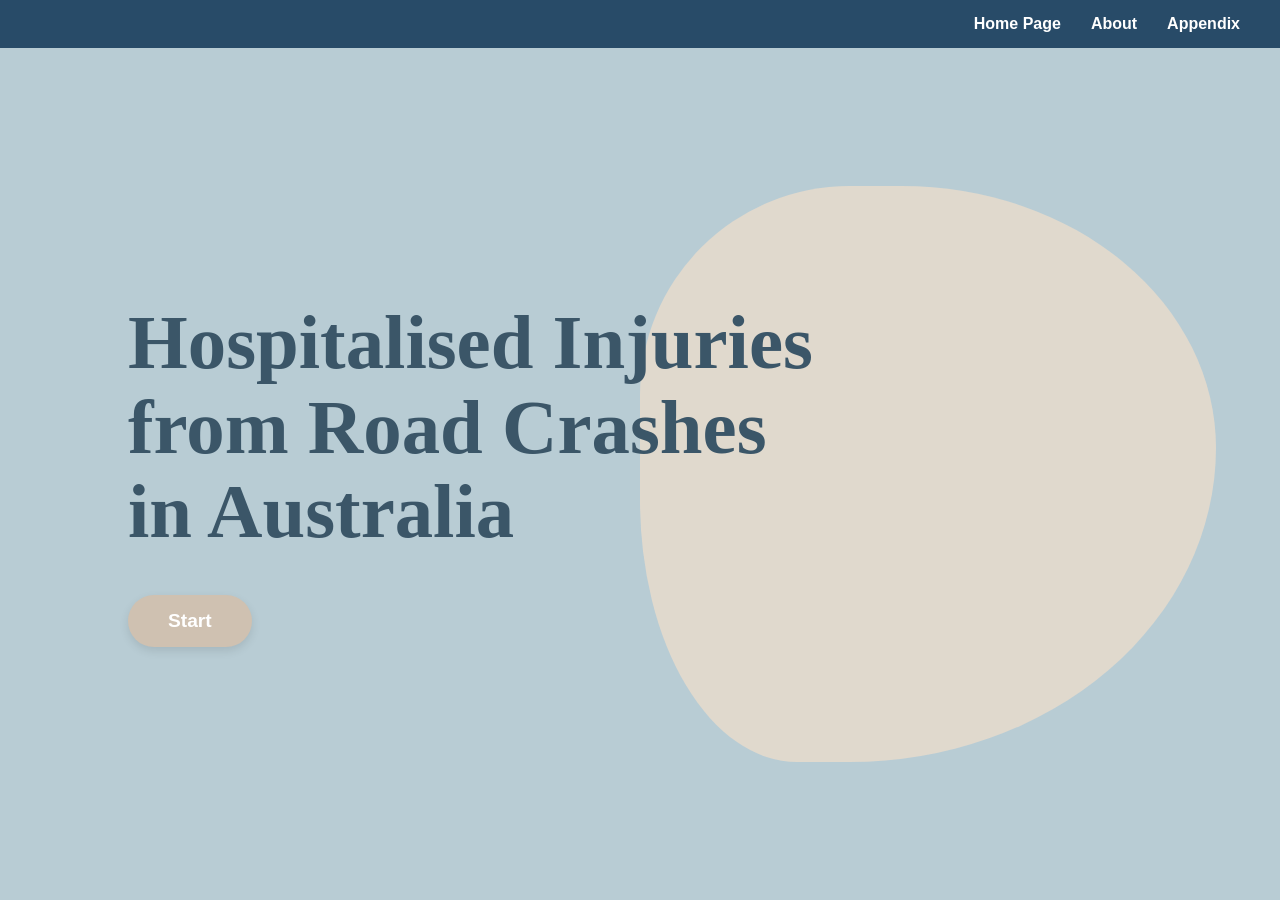
==== index.html @ ab0c419e "add the basic" ====
<!DOCTYPE html>
<html lang="en">

<head>
    <meta charset="UTF-8">
    <meta name="viewport" content="width=device-width, initial-scale=1.0">
    <title>Road Crashes Presentation</title>
    <!-- Link to CSS -->
    <link rel="stylesheet" href="css/styles.css">
    <script scr="js/script.js"></script>
</head>

<body>

    <div class="presentation-container">

        <!-- ================= SLIDE 1 ================= -->
        <div class="slide active">
            <div class="navbar">
                <a href="#">Home Page</a>
                <a href="#">About</a>
                <a href="#">Appendix</a>
            </div>
            <div class="title-content">
                <div class="map-shape"></div>
                <h1>Hospitalised Injuries<br>from Road Crashes<br>in Australia</h1>
                <button class="btn" id="btn-start">Start</button>
            </div>
        </div>

        <!-- ================= SLIDE 2 ================= -->
        <div class="slide">
            <div class="navbar">
                <a href="#">Home Page</a>
                <a href="#">About</a>
                <a href="#">Appendix</a>
            </div>
            <div class="split-content">
                <div class="image-side">
                    <img src="https://images.unsplash.com/photo-1584982751601-97dcc096659c?ixlib=rb-4.0.3&auto=format&fit=crop&w=800&q=80"
                        alt="Stethoscope on medical papers">
                </div>
                <div class="text-side">
                    <h2>Background</h2>
                    <p>We often count the number of crashes, but we don't analyse the human cost by looking at
                        fatalities. We see that vulnerable road users, pedestrians, cyclists and older people often
                        suffer much more severe traumas, requiring longer hospital stays despite having lower raw crash
                        numbers.</p>
                    <button class="btn" id="btn-explore">Start exploring</button>
                </div>
            </div>
        </div>

    </div>

    <!-- Link to JavaScript -->
    <script src="js/script.js"></script>
</body>

</html>
---- css/styles.css ----
/* --- GLOBAL STYLES & FULL SCREEN --- */
body {
    margin: 0;
    padding: 0;
    font-family: 'Segoe UI', Tahoma, Geneva, Verdana, sans-serif;
    background-color: #e2ebf0;
    /* This pattern is now the background for the whole screen */
    background-image: radial-gradient(#b0c4cd 1.5px, transparent 1.5px);
    background-size: 20px 20px;
    height: 100vh;
    width: 100vw;
    overflow: hidden;
    /* Prevents scrollbars */
}

/* Container takes up the whole screen */
.presentation-container {
    width: 100%;
    height: 100%;
    position: relative;
}

/* --- SLIDE LOGIC (Hiding/Showing) --- */
.slide {
    display: none;
    /* Hides all slides */
    width: 100%;
    height: 100%;
    box-sizing: border-box;
}

.slide.active {
    display: flex;
    /* Shows the active slide */
    flex-direction: column;
}

/* --- NAVIGATION BAR --- */
.navbar {
    background-color: #284b68;
    color: white;
    padding: 15px 40px;
    display: flex;
    justify-content: flex-end;
    gap: 30px;
    font-size: 16px;
    font-weight: 600;
}

.navbar a {
    color: white;
    text-decoration: none;
}

.navbar a:hover {
    text-decoration: underline;
}

/* --- SLIDE 1: TITLE PAGE --- */
#slide-1,
.slide:nth-child(1) {
    background-color: #b8ccd4;
}

.title-content {
    padding: 0 10vw;
    /* Uses viewport width so it scales on big screens */
    flex-grow: 1;
    display: flex;
    flex-direction: column;
    justify-content: center;
    position: relative;
    z-index: 2;
}

.title-content h1 {
    font-family: Georgia, 'Times New Roman', Times, serif;
    color: #3b5668;
    /* Font size scales with screen size */
    font-size: clamp(3rem, 6vw, 7rem);
    line-height: 1.1;
    margin: 0 0 40px 0;
    max-width: 70%;
}

/* The beige blob (Placeholder for map) */
.map-shape {
    position: absolute;
    right: 5vw;
    top: 50%;
    transform: translateY(-50%);
    /* Scales with screen */
    width: 45vw;
    height: 45vw;
    background-color: #eaddcc;
    border-radius: 40% 60% 70% 30% / 40% 50% 60% 50%;
    z-index: -1;
    opacity: 0.8;
}

/* --- SLIDE 2: BACKGROUND PAGE --- */
.slide:nth-child(2) {
    background-color: #a4b8c0;
}

.split-content {
    display: flex;
    padding: 5vw;
    gap: 5vw;
    flex-grow: 1;
    align-items: center;
    justify-content: center;
}

.image-side {
    flex: 1;
    max-width: 50%;
}

.image-side img {
    width: 100%;
    height: 60vh;
    object-fit: cover;
    /* Ensures image doesn't stretch weirdly on big screens */
    border-radius: 8px;
    box-shadow: 0 10px 20px rgba(0, 0, 0, 0.3);
    filter: grayscale(100%);
}

.text-side {
    flex: 1;
    display: flex;
    flex-direction: column;
    justify-content: center;
}

.text-side h2 {
    font-family: Georgia, 'Times New Roman', Times, serif;
    color: #3b5668;
    font-size: clamp(2rem, 4vw, 4rem);
    margin-top: 0;
    margin-bottom: 20px;
}

.text-side p {
    color: #3b5668;
    line-height: 1.6;
    font-size: clamp(1rem, 1.5vw, 1.5rem);
    margin-bottom: 40px;
}

/* --- BUTTONS --- */
.btn {
    background-color: #cfc1b1;
    color: white;
    border: none;
    padding: 15px 40px;
    font-size: 1.2rem;
    font-weight: bold;
    border-radius: 30px;
    cursor: pointer;
    width: fit-content;
    transition: background-color 0.2s, transform 0.1s;
    box-shadow: 0 4px 10px rgba(0, 0, 0, 0.1);
}

.btn:hover {
    background-color: #b5a796;
}

.btn:active {
    transform: scale(0.95);
}
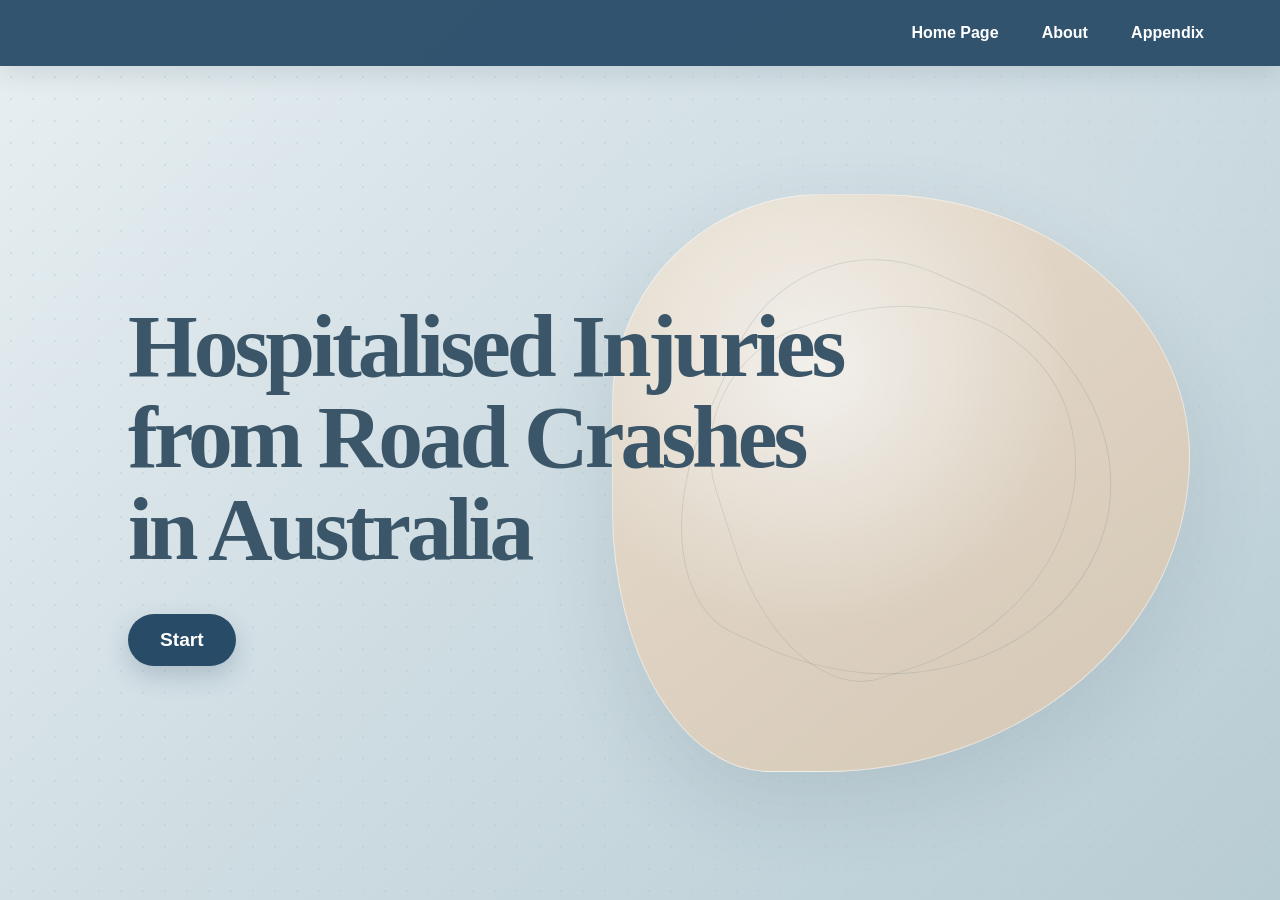
==== commit dde9073d: "update q5 and q4" ====
--- a/index.html
+++ b/index.html
@@ -5,35 +5,34 @@
     <meta charset="UTF-8">
     <meta name="viewport" content="width=device-width, initial-scale=1.0">
     <title>Road Crashes Presentation</title>
-    <!-- Link to CSS -->
     <link rel="stylesheet" href="css/styles.css">
-    <script scr="js/script.js"></script>
+    <script src="js/page-transition.js" defer></script>
 </head>
 
-<body>
+<body class="landing-page">
 
     <div class="presentation-container">
 
         <!-- ================= SLIDE 1 ================= -->
         <div class="slide active">
             <div class="navbar">
-                <a href="#">Home Page</a>
-                <a href="#">About</a>
-                <a href="#">Appendix</a>
+                <a href="index.html">Home Page</a>
+                <a href="about.html">About</a>
+                <a href="appendix.html">Appendix</a>
             </div>
             <div class="title-content">
                 <div class="map-shape"></div>
                 <h1>Hospitalised Injuries<br>from Road Crashes<br>in Australia</h1>
-                <button class="btn" id="btn-start">Start</button>
+                <button class="btn" id="btn-start" type="button">Start</button>
             </div>
         </div>
 
         <!-- ================= SLIDE 2 ================= -->
         <div class="slide">
             <div class="navbar">
-                <a href="#">Home Page</a>
-                <a href="#">About</a>
-                <a href="#">Appendix</a>
+                <a href="index.html">Home Page</a>
+                <a href="about.html">About</a>
+                <a href="appendix.html">Appendix</a>
             </div>
             <div class="split-content">
                 <div class="image-side">
@@ -46,7 +45,7 @@
                         fatalities. We see that vulnerable road users, pedestrians, cyclists and older people often
                         suffer much more severe traumas, requiring longer hospital stays despite having lower raw crash
                         numbers.</p>
-                    <button class="btn" id="btn-explore">Start exploring</button>
+                    <a href="Q1.html" class="btn" id="btn-explore">Start exploring</a>
                 </div>
             </div>
         </div>
--- a/css/styles.css
+++ b/css/styles.css
@@ -170,4 +170,1201 @@
 
 .btn:active {
     transform: scale(0.95);
+}
+#slide-chart {
+    background-color: #b8ccd4;
+}
+
+.chart-page-content {
+    flex-grow: 1;
+    display: flex;
+    flex-direction: column;
+    padding: 2.5vh 6vw 4vh 6vw;
+    box-sizing: border-box;
+    overflow: hidden;
+}
+
+.chart-header {
+    display: flex;
+    justify-content: space-between;
+    align-items: flex-end;
+    margin-bottom: 20px;
+    flex-wrap: wrap;
+    gap: 15px;
+}
+
+.chart-header h2 {
+    color: #3b5668;
+    font-size: clamp(1.8rem, 3vw, 2.8rem);
+    margin: 0 0 6px 0;
+}
+
+.chart-header .subtitle {
+    color: #3b5668;
+    margin: 0;
+    font-size: clamp(0.95rem, 1.2vw, 1.15rem);
+    opacity: 0.9;
+}
+
+.chart-insights {
+    display: grid;
+    grid-template-columns: repeat(3, minmax(0, 1fr));
+    gap: 12px;
+    margin: 0 0 14px;
+}
+
+.insight-card {
+    display: flex;
+    min-width: 0;
+    flex-direction: column;
+    gap: 3px;
+    padding: 11px 15px;
+    border-top: 3px solid #1689be;
+    border-radius: 9px;
+    background: rgba(255, 255, 255, 0.84);
+    box-shadow: 0 4px 12px rgba(40, 75, 104, 0.1);
+}
+
+.insight-card:nth-child(2) {
+    border-top-color: #b39b81;
+}
+
+.insight-card:nth-child(3) {
+    border-top-color: #0b3b8b;
+}
+
+.insight-label,
+.insight-note {
+    color: #526a78;
+    font-size: 0.78rem;
+}
+
+.insight-label {
+    font-weight: 600;
+    text-transform: uppercase;
+    letter-spacing: 0.04em;
+}
+
+.insight-card strong {
+    overflow: hidden;
+    color: #284b68;
+    font-size: clamp(1.05rem, 1.8vw, 1.45rem);
+    line-height: 1.2;
+    text-overflow: ellipsis;
+    white-space: nowrap;
+}
+
+.metric-controls {
+    display: flex;
+    gap: 10px;
+}
+
+.metric-btn {
+    padding: 10px 20px;
+    font-size: 0.95rem;
+    background-color: #cfc1b1;
+    color: #3b5668;
+    border: none;
+    border-radius: 30px;
+    cursor: pointer;
+    font-weight: bold;
+    transition: background-color 0.2s;
+}
+
+.metric-btn:hover {
+    background-color: #b5a796;
+}
+
+.metric-btn.active {
+    background-color: #284b68;
+    color: #ffffff;
+}
+
+.clear-selection-btn {
+    background-color: #eaddcc;
+}
+
+.selection-status {
+    min-height: 1.2em;
+    margin: 0 0 10px;
+    color: #526a78;
+    font-size: 0.82rem;
+}
+
+.chart-card {
+    flex-grow: 1;
+    width: 100%;
+    background-color: rgba(255, 255, 255, 0.88);
+    border-radius: 12px;
+    box-shadow: 0 10px 25px rgba(40, 75, 104, 0.15);
+    padding: 20px;
+    box-sizing: border-box;
+    position: relative;
+}
+
+.axis text {
+    fill: #3b5668;
+    font-size: 13px;
+}
+
+.axis path,
+.axis line {
+    stroke: #8fa6b3;
+}
+
+.grid line {
+    stroke: #dce5ea;
+    stroke-dasharray: 3, 3;
+}
+
+.grid path {
+    stroke-width: 0;
+}
+
+.tooltip {
+    position: absolute;
+    pointer-events: none;
+    background-color: #284b68;
+    color: #ffffff;
+    padding: 10px 14px;
+    border-radius: 8px;
+    font-size: 13px;
+    line-height: 1.5;
+    box-shadow: 0 6px 15px #00000000;
+    opacity: 0;
+    transition: opacity 0.15s ease;
+    z-index: 100;
+}
+
+.line-path {
+    fill: none;
+    stroke: #0b3b8b;
+    stroke-width: 3;
+    stroke-linecap: round;
+    stroke-linejoin: round;
+}
+
+.line-point {
+    fill: #0b3b8b;
+    stroke: #ffffff;
+    stroke-width: 2;
+    cursor: help;
+    transition: r 140ms ease, fill 140ms ease;
+}
+
+.line-point.is-active,
+.line-point:focus-visible {
+    fill: #1689be;
+    stroke: #ffffff;
+    stroke-width: 3;
+}
+
+.line-point.is-peak:not(.is-active) {
+    fill: #b39b81;
+}
+
+.chart-focus-line {
+    stroke: #789db0;
+    stroke-dasharray: 4 5;
+    stroke-width: 1.5;
+    pointer-events: none;
+    transition: opacity 120ms ease;
+}
+
+.pie-slice {
+    cursor: pointer;
+    transition: opacity 160ms ease;
+}
+
+.pie-slice:focus-visible {
+    stroke: #e29a50;
+    stroke-width: 4;
+}
+
+.legend-item {
+    cursor: pointer;
+    transition: opacity 160ms ease;
+}
+
+.legend-item:focus-visible .legend-label {
+    text-decoration: underline;
+}
+
+.legend-item.is-muted {
+    opacity: 0.45;
+}
+
+.legend-item.is-active .legend-label {
+    font-weight: 700;
+}
+
+.average-line {
+    stroke: #b39b81;
+    stroke-dasharray: 6 5;
+    stroke-width: 1.5;
+}
+
+.average-label {
+    fill: #806d59;
+    font-size: 11px;
+    font-weight: 600;
+}
+
+.donut-center {
+    pointer-events: none;
+    text-anchor: middle;
+}
+
+.donut-title {
+    fill: #526a78;
+    font-size: 12px;
+    font-weight: 600;
+}
+
+.donut-value {
+    fill: #284b68;
+    font-size: 18px;
+    font-weight: 700;
+}
+
+.donut-caption {
+    fill: #526a78;
+    font-size: 10px;
+}
+
+.q5-chart-page {
+    overflow: visible;
+}
+
+.q5-chart-page .chart-header {
+    align-items: center;
+}
+
+.q5-chart-page .chart-controls {
+    display: flex;
+    align-items: flex-end;
+    justify-content: flex-end;
+    flex-wrap: wrap;
+    gap: 18px;
+}
+
+.q5-chart-page .year-control {
+    display: flex;
+    flex-direction: column;
+    gap: 4px;
+    color: #3b5668;
+    font-size: 0.9rem;
+    font-weight: 600;
+    width: clamp(310px, 36vw, 430px);
+}
+
+.q5-chart-page .year-control-heading {
+    display: flex;
+    align-items: baseline;
+    justify-content: space-between;
+    gap: 12px;
+}
+
+.q5-chart-page .year-control-heading output {
+    color: #284b68;
+    font-size: 0.95rem;
+    font-weight: 700;
+    font-variant-numeric: tabular-nums;
+}
+
+.q5-chart-page .year-slider-wrap {
+    position: relative;
+    height: 54px;
+}
+
+.q5-chart-page #year-slider {
+    position: relative;
+    z-index: 2;
+    width: calc(100% - 18px);
+    height: 28px;
+    margin: 0 9px;
+    -webkit-appearance: none;
+    appearance: none;
+    background: transparent;
+    cursor: pointer;
+}
+
+.q5-chart-page #year-slider::-webkit-slider-runnable-track {
+    height: 4px;
+    border-radius: 4px;
+    background: #a9bac2;
+}
+
+.q5-chart-page #year-slider::-moz-range-track {
+    height: 4px;
+    border-radius: 4px;
+    background: #a9bac2;
+}
+
+.q5-chart-page #year-slider::-webkit-slider-thumb {
+    -webkit-appearance: none;
+    width: 17px;
+    height: 17px;
+    margin-top: -6.5px;
+    border: 3px solid #ffffff;
+    border-radius: 50%;
+    background: #284b68;
+    box-shadow: 0 2px 6px rgba(40, 75, 104, 0.32);
+}
+
+.q5-chart-page #year-slider::-moz-range-thumb {
+    width: 11px;
+    height: 11px;
+    border: 3px solid #ffffff;
+    border-radius: 50%;
+    background: #284b68;
+    box-shadow: 0 2px 6px rgba(40, 75, 104, 0.32);
+}
+
+.q5-chart-page #year-slider:focus-visible {
+    outline: none;
+}
+
+.q5-chart-page #year-slider:focus-visible::-webkit-slider-thumb {
+    outline: 3px solid #1689be;
+    outline-offset: 3px;
+}
+
+.q5-chart-page #year-slider:focus-visible::-moz-range-thumb {
+    outline: 3px solid #1689be;
+    outline-offset: 3px;
+}
+
+.q5-chart-page .year-slider-stops {
+    position: absolute;
+    z-index: 3;
+    top: 10px;
+    right: 18px;
+    left: 18px;
+    display: flex;
+    justify-content: space-between;
+    pointer-events: none;
+}
+
+.q5-chart-page .year-slider-stop {
+    position: relative;
+    display: flex;
+    width: 0;
+    justify-content: center;
+}
+
+.q5-chart-page .year-slider-dot {
+    width: 7px;
+    height: 7px;
+    border: 1px solid #718a97;
+    border-radius: 50%;
+    background: #ffffff;
+    box-sizing: border-box;
+}
+
+.q5-chart-page .year-slider-stop.all-stop .year-slider-dot {
+    width: 15px;
+    height: 15px;
+    margin-top: -4px;
+    border: 2px solid #ffffff;
+    background: #284b68;
+    box-shadow: 0 1px 5px rgba(40, 75, 104, 0.3);
+}
+
+.q5-chart-page .year-slider-stop.is-selected:not(.all-stop) .year-slider-dot {
+    width: 12px;
+    height: 12px;
+    margin-top: -2px;
+    border: 2px solid #ffffff;
+    background: #1689be;
+    box-shadow: 0 1px 5px rgba(40, 75, 104, 0.3);
+}
+
+.q5-chart-page .year-slider-label {
+    position: absolute;
+    top: 14px;
+    left: 50%;
+    color: #526a78;
+    font-size: 0.62rem;
+    font-weight: 600;
+    transform: translateX(-50%);
+    white-space: nowrap;
+}
+
+.q5-chart-page .year-slider-stop.is-selected .year-slider-label {
+    color: #284b68;
+    font-weight: 700;
+}
+
+.q5-chart-page .metric-controls {
+    flex-wrap: wrap;
+}
+
+.q5-chart-page .metric-btn[aria-pressed="true"] {
+    background-color: #284b68;
+    color: #ffffff;
+    box-shadow: inset 0 0 0 2px rgba(255, 255, 255, 0.45);
+}
+
+.q5-chart-page .metric-btn:focus-visible {
+    outline: 3px solid #284b68;
+    outline-offset: 3px;
+}
+
+#butterfly-chart-container {
+    height: min(590px, 68vh);
+    min-height: 390px;
+    padding: 16px;
+    display: flex;
+    align-items: center;
+    justify-content: center;
+}
+
+#butterfly-chart-container svg {
+    width: 100%;
+    height: 100%;
+    overflow: visible;
+}
+
+.butterfly-axis text {
+    fill: #3b5668;
+    font-size: 12px;
+}
+
+.butterfly-axis path {
+    stroke: #8fa6b3;
+}
+
+.butterfly-axis .tick line {
+    stroke: #dce5ea;
+    stroke-dasharray: 3, 3;
+}
+
+.butterfly-y-axis .tick line {
+    display: none;
+}
+
+.butterfly-zero-line {
+    stroke: #284b68;
+    stroke-width: 2;
+}
+
+.butterfly-axis-label {
+    fill: #3b5668;
+    font-size: 13px;
+    font-weight: 600;
+}
+
+.butterfly-legend {
+    display: flex;
+    justify-content: center;
+    gap: 28px;
+    margin: 0 auto 12px;
+    color: #3b5668;
+    font-size: 0.95rem;
+    font-weight: 600;
+}
+
+.legend-item {
+    display: inline-flex;
+    align-items: center;
+    gap: 8px;
+}
+
+.legend-swatch {
+    width: 14px;
+    height: 14px;
+    border-radius: 3px;
+}
+
+.legend-male {
+    background: #3977a8;
+}
+
+.legend-female {
+    background: #d65b78;
+}
+
+.chart-error {
+    color: #9b263c;
+    font-weight: 600;
+}
+
+@media (max-width: 700px) {
+    .chart-insights {
+        gap: 7px;
+    }
+
+    .insight-card {
+        padding: 9px;
+    }
+
+    .insight-label,
+    .insight-note {
+        font-size: 0.68rem;
+    }
+
+    .chart-header {
+        margin-bottom: 12px;
+    }
+
+    .chart-header .metric-controls {
+        flex-wrap: wrap;
+    }
+
+    .q5-chart-page .chart-header {
+        align-items: flex-start;
+    }
+
+    .q5-chart-page .chart-controls {
+        justify-content: flex-start;
+    }
+
+    .q5-chart-page .year-control {
+        width: min(100%, 430px);
+    }
+
+    #butterfly-chart-container {
+        height: 470px;
+        min-height: 360px;
+        padding: 8px;
+    }
+
+    .butterfly-axis text {
+        font-size: 10px;
+    }
+}
+
+body:has(#slide-chart) {
+    height: auto;
+    min-height: 100vh;
+    overflow-y: auto;
+    overflow-x: hidden;
+}
+
+body:has(#slide-chart) .presentation-container,
+body:has(#slide-chart) .slide {
+    height: auto;
+    min-height: 100vh;
+}
+
+#bar-chart-container {
+    height: 460px;
+    flex-grow: 0;
+}
+
+.table-card {
+    margin-top: 24px;
+    overflow-x: auto;
+    flex-grow: 0;
+}
+
+.table-title {
+    color: #3b5668;
+    font-size: 1.3rem;
+    margin: 0 0 15px 0;
+}
+
+.data-table {
+    width: 100%;
+    border-collapse: collapse;
+    font-size: 14px;
+    color: #3b5668;
+    text-align: left;
+}
+
+.data-table th {
+    background-color: #284b68;
+    color: #ffffff;
+    padding: 12px 16px;
+    font-weight: 600;
+}
+
+.data-table th:first-child {
+    border-top-left-radius: 6px;
+}
+
+.data-table th:last-child {
+    border-top-right-radius: 6px;
+}
+
+.data-table td {
+    padding: 11px 16px;
+    border-bottom: 1px solid #dce5ea;
+}
+
+.data-table tbody tr:nth-child(even) {
+    background-color: rgba(184, 204, 212, 0.25);
+}
+
+.data-table tbody tr:hover {
+    background-color: #C0CBCD;
+}
+
+.data-table th.num,
+.data-table td.num {
+    text-align: right;
+    font-variant-numeric: tabular-nums;
+}
+
+.data-table td.active-col {
+    font-weight: bold;
+    color: #284b68;
+}
+
+#heatmap-container {
+    height: 540px;
+    flex-grow: 0;
+    display: flex;
+    align-items: center;
+    justify-content: center;
+}
+
+#heatmap-container svg {
+    width: 100%;
+    height: 100%;
+}
+
+.heatmap-title {
+    fill: #3b5668;
+    font-size: 18px;
+    font-weight: 700;
+}
+
+.q4-chart-page {
+    overflow: visible;
+}
+
+.q4-page-navigation {
+    display: flex;
+    justify-content: space-between;
+    padding: 0 6vw 130px;
+}
+
+.heatmap-insights {
+    display: grid;
+    grid-template-columns: repeat(2, minmax(0, 1fr));
+    gap: 16px;
+    margin-top: 20px;
+}
+
+.heatmap-insight-card {
+    min-width: 0;
+    padding: 20px 24px;
+    border-top: 4px solid #1689be;
+    border-radius: 12px;
+    background: rgba(255, 255, 255, 0.88);
+    box-shadow: 0 6px 18px rgba(40, 75, 104, 0.12);
+    color: #3b5668;
+    line-height: 1.6;
+}
+
+.heatmap-insight-card:nth-child(2) {
+    border-top-color: #b39b81;
+}
+
+.heatmap-insight-card h3 {
+    margin: 0 0 10px;
+    color: #284b68;
+    font-size: 1.25rem;
+}
+
+.heatmap-insight-card p,
+.heatmap-insight-card ul {
+    margin: 0;
+}
+
+.heatmap-insight-card ul {
+    padding-left: 20px;
+}
+
+.heatmap-insight-card li + li {
+    margin-top: 10px;
+}
+
+#heatmap-container rect {
+    stroke: #ffffff;
+    stroke-width: 1;
+    transition: opacity 0.15s ease;
+}
+
+#heatmap-container rect:hover {
+    opacity: 0.75;
+}
+
+.axis-label {
+    fill: #3b5668;
+    font-size: 13px;
+    font-weight: 600;
+}
+
+.floating-next-btn {
+    position: fixed;
+    right: 35px;
+    bottom: 30px;
+    z-index: 999;
+    text-decoration: none;
+    display: inline-flex;
+    align-items: center;
+    gap: 8px;
+    background-color: #b5a796; 
+    color: #ffffff;
+    box-shadow: 0 6px 18px #00000000;
+    transition: transform 0.2s ease, background-color 0.2s ease;
+}
+
+.floating-next-btn.previous {
+    right: auto;
+    left: 35px;
+}
+
+.floating-next-btn:hover {
+    background-color: #a99580;
+    transform: translateY(-2px);
+
+}
+
+@media (max-width: 700px) {
+    .heatmap-insights {
+        grid-template-columns: minmax(0, 1fr);
+        gap: 12px;
+    }
+
+    .heatmap-insight-card {
+        padding: 16px;
+    }
+
+    .floating-next-btn {
+        padding: 10px 18px;
+        font-size: 0.95rem;
+    }
+
+    .floating-next-btn.previous {
+        left: 12px;
+    }
+
+    .floating-next-btn:not(.previous) {
+        right: 12px;
+    }
+}
+
+.about-section {
+    padding: 30px 40px;
+    background-color: #c2ccd0;
+    min-height: 80vh;
+}
+
+.about-header {
+    display: flex;
+    justify-content: space-between;
+    align-items: center;
+    margin-bottom: 25px;
+    padding-bottom: 15px;
+}
+
+.about-header h1 {
+    margin: 0;
+    font-size: 2rem;
+    color: #1d2f43;
+}
+
+.about-header .subtitle {
+    margin: 5px 0 0;
+    color: #3b4d5e;
+    font-size: 0.95rem;
+}
+
+.group-badge {
+    background-color: #1d2f43;
+    color: #ffffff;
+    padding: 6px 16px;
+    border-radius: 4px;
+    font-weight: 600;
+    font-size: 0.95rem;
+}
+
+.team-grid {
+    display: flex;
+    flex-direction: column;
+    gap: 20px;
+    max-width: 900px;
+    margin: 0 auto;
+}
+
+.member-card {
+    background-color: #ffffff;
+    border-radius: 4px; 
+    border: 2px solid #1d2f43; 
+    padding: 20px 25px;
+    box-shadow: 0 4px 12px rgba(29, 47, 67, 0.08);
+    display: flex;
+    align-items: center;
+    gap: 25px;
+    transition: transform 0.2s ease;
+}
+
+.member-card:hover {
+    transform: translateY(-2px);
+}
+
+.member-avatar {
+    width: 100px;
+    height: 100px;
+    border-radius: 4px;
+    object-fit: cover;
+    border: 2px solid #1d2f43;
+    flex-shrink: 0;
+    background-color: #e2ebf0;
+}
+
+.member-info {
+    flex-grow: 1;
+}
+
+.member-name {
+    margin: 0 0 4px;
+    font-size: 1.25rem;
+    color: #1d2f43;
+}
+
+.member-id {
+    margin: 0 0 12px;
+    font-size: 0.9rem;
+    color: #5c7080;
+    font-weight: 500;
+}
+
+.member-links {
+    display: flex;
+    gap: 12px;
+    flex-wrap: wrap;
+}
+
+.contact-pill {
+    padding: 6px 12px;
+    border-radius: 3px;
+    text-decoration: none;
+    font-size: 0.85rem;
+    font-weight: 500;
+    transition: background-color 0.2s ease;
+}
+
+.contact-pill.github {
+    background-color: #1d2f43;
+    color: #ffffff;
+}
+
+.contact-pill.github:hover {
+    background-color: #2f4b6a;
+}
+
+.contact-pill.email {
+    background-color: #eef3f6;
+    color: #1d2f43;
+    border: 1px solid #d0dce3;
+}
+
+.contact-pill.email:hover {
+    background-color: #dce6ec;
+}
+
+body.landing-page {
+    width: 100%;
+    height: 100vh;
+    overflow: hidden;
+    background:
+        radial-gradient(circle at 82% 30%, rgba(255, 255, 255, 0.45), transparent 28rem),
+        radial-gradient(#a5bbc4 1px, transparent 1px),
+        linear-gradient(135deg, #e8eff2 0%, #cbdbe1 55%, #b8ccd4 100%);
+    background-size: auto, 22px 22px, auto;
+}
+
+.landing-page .presentation-container {
+    overflow: hidden;
+    isolation: isolate;
+}
+
+.landing-page .slide {
+    position: absolute;
+    inset: 0;
+    overflow: auto;
+}
+
+.landing-page .slide.active {
+    display: flex;
+}
+
+.landing-page .slide:nth-child(1) {
+    background: linear-gradient(135deg, rgba(232, 239, 242, 0.7), rgba(184, 204, 212, 0.82));
+}
+
+.landing-page .slide:nth-child(2) {
+    background: linear-gradient(135deg, #dce7eb, #b8ccd4);
+}
+
+.landing-page .navbar {
+    position: relative;
+    z-index: 4;
+    gap: clamp(8px, 1.5vw, 24px);
+    padding: 16px clamp(20px, 5vw, 72px);
+    background: rgba(40, 75, 104, 0.94);
+    box-shadow: 0 8px 24px rgba(32, 58, 76, 0.12);
+}
+
+.landing-page .navbar a {
+    padding: 8px 12px;
+    border-radius: 999px;
+    transition: background-color 180ms ease, color 180ms ease;
+}
+
+.landing-page .navbar a:hover {
+    background: rgba(255, 255, 255, 0.14);
+    text-decoration: none;
+}
+
+.landing-page .title-content {
+    padding: 0 clamp(32px, 10vw, 160px);
+}
+
+.landing-page .title-content h1 {
+    max-width: 72%;
+    font-size: clamp(3.2rem, 7vw, 7rem);
+    line-height: 1.02;
+    letter-spacing: -0.045em;
+    text-wrap: balance;
+}
+
+.landing-page .map-shape {
+    right: 7vw;
+    width: min(45vw, 680px);
+    height: min(45vw, 680px);
+    background:
+        radial-gradient(circle at 35% 30%, rgba(255, 255, 255, 0.72), transparent 48%),
+        linear-gradient(145deg, #eaddcc, #d8c6b0);
+    border: 1px solid rgba(255, 255, 255, 0.55);
+    box-shadow: 0 30px 80px rgba(54, 76, 91, 0.14);
+    opacity: 0.88;
+}
+
+.landing-page .map-shape::before,
+.landing-page .map-shape::after {
+    position: absolute;
+    inset: 12%;
+    border: 1px solid rgba(92, 113, 123, 0.2);
+    border-radius: inherit;
+    content: "";
+}
+
+.landing-page .map-shape::before {
+    transform: rotate(24deg) scale(0.94);
+}
+
+.landing-page .map-shape::after {
+    transform: rotate(-18deg) scale(0.82);
+}
+
+.landing-page .btn {
+    padding: 15px 32px;
+    background: #284b68;
+    color: #ffffff;
+    box-shadow: 0 10px 24px rgba(40, 75, 104, 0.22);
+    transition: background-color 180ms ease, box-shadow 180ms ease, transform 180ms ease;
+}
+
+.landing-page .btn:hover {
+    background: #1d3d58;
+    box-shadow: 0 14px 28px rgba(40, 75, 104, 0.28);
+    transform: translateY(-2px);
+}
+
+.landing-page .split-content {
+    width: min(1440px, 100%);
+    margin: 0 auto;
+    padding: clamp(28px, 5vw, 72px);
+    gap: clamp(28px, 5vw, 72px);
+}
+
+.landing-page .image-side {
+    max-width: 48%;
+}
+
+.landing-page .image-side img {
+    height: min(64vh, 680px);
+    min-height: 360px;
+    border: 8px solid rgba(255, 255, 255, 0.56);
+    border-radius: 22px;
+    box-shadow: 0 24px 60px rgba(40, 75, 104, 0.2);
+    filter: saturate(0.82);
+}
+
+.landing-page .text-side {
+    max-width: 600px;
+    padding: clamp(28px, 4vw, 56px);
+    border: 1px solid rgba(255, 255, 255, 0.72);
+    border-radius: 22px;
+    background: rgba(255, 255, 255, 0.72);
+    box-shadow: 0 24px 60px rgba(40, 75, 104, 0.12);
+    backdrop-filter: blur(12px);
+}
+
+.landing-page .text-side h2 {
+    font-size: clamp(2.2rem, 4vw, 3.8rem);
+    letter-spacing: -0.035em;
+}
+
+.landing-page .text-side p {
+    margin-bottom: 28px;
+    line-height: 1.75;
+}
+
+.landing-page .slide-enter-from-right {
+    animation: landing-enter-from-right 500ms cubic-bezier(0.22, 1, 0.36, 1) both;
+}
+
+.landing-page .slide-exit-to-left {
+    animation: landing-exit-to-left 500ms cubic-bezier(0.55, 0, 0.8, 0.45) both;
+}
+
+@keyframes landing-enter-from-right {
+    from {
+        opacity: 0.65;
+        transform: translateX(100%);
+    }
+
+    to {
+        opacity: 1;
+        transform: translateX(0);
+    }
+}
+
+@keyframes landing-exit-to-left {
+    to {
+        opacity: 0.65;
+        transform: translateX(-100%);
+    }
+}
+
+@keyframes page-enter-from-right {
+    from {
+        opacity: 0.72;
+        transform: translateX(6vw);
+    }
+
+    to {
+        opacity: 1;
+        transform: translateX(0);
+    }
+}
+
+@keyframes page-enter-from-left {
+    from {
+        opacity: 0.72;
+        transform: translateX(-6vw);
+    }
+
+    to {
+        opacity: 1;
+        transform: translateX(0);
+    }
+}
+
+@keyframes page-exit-to-left {
+    to {
+        opacity: 0.72;
+        transform: translateX(-6vw);
+    }
+}
+
+@keyframes page-exit-to-right {
+    to {
+        opacity: 0.72;
+        transform: translateX(6vw);
+    }
+}
+
+html.page-enter-from-right body {
+    animation: page-enter-from-right 420ms cubic-bezier(0.22, 1, 0.36, 1) both;
+}
+
+html.page-enter-from-left body {
+    animation: page-enter-from-left 420ms cubic-bezier(0.22, 1, 0.36, 1) both;
+}
+
+html.page-exit-to-left body {
+    animation: page-exit-to-left 360ms cubic-bezier(0.55, 0, 0.8, 0.45) both;
+}
+
+html.page-exit-to-right body {
+    animation: page-exit-to-right 360ms cubic-bezier(0.55, 0, 0.8, 0.45) both;
+}
+
+@media (max-width: 760px) {
+    body.landing-page {
+        height: 100dvh;
+    }
+
+    .landing-page .navbar {
+        justify-content: center;
+        gap: 4px;
+        padding: 12px 10px;
+        font-size: 0.88rem;
+    }
+
+    .landing-page .navbar a {
+        padding: 8px;
+    }
+
+    .landing-page .title-content {
+        padding: 0 8vw;
+    }
+
+    .landing-page .title-content h1 {
+        max-width: 100%;
+        font-size: clamp(3rem, 12vw, 5.4rem);
+    }
+
+    .landing-page .map-shape {
+        top: 68%;
+        right: -12vw;
+        width: min(82vw, 440px);
+        height: min(82vw, 440px);
+        opacity: 0.55;
+    }
+
+    .landing-page .split-content {
+        flex-direction: column;
+        align-items: stretch;
+        justify-content: flex-start;
+        gap: 20px;
+        padding: 24px 7vw 40px;
+    }
+
+    .landing-page .image-side {
+        max-width: 100%;
+    }
+
+    .landing-page .image-side img {
+        height: 30vh;
+        min-height: 220px;
+        border-width: 5px;
+        border-radius: 16px;
+    }
+
+    .landing-page .text-side {
+        max-width: none;
+        padding: 24px;
+        border-radius: 16px;
+    }
+}
+
+@media (prefers-reduced-motion: reduce) {
+    .landing-page .slide-enter-from-right,
+    .landing-page .slide-exit-to-left {
+        animation-duration: 1ms;
+    }
+
+    .landing-page .btn,
+    .landing-page .navbar a {
+        transition-duration: 1ms;
+    }
 }
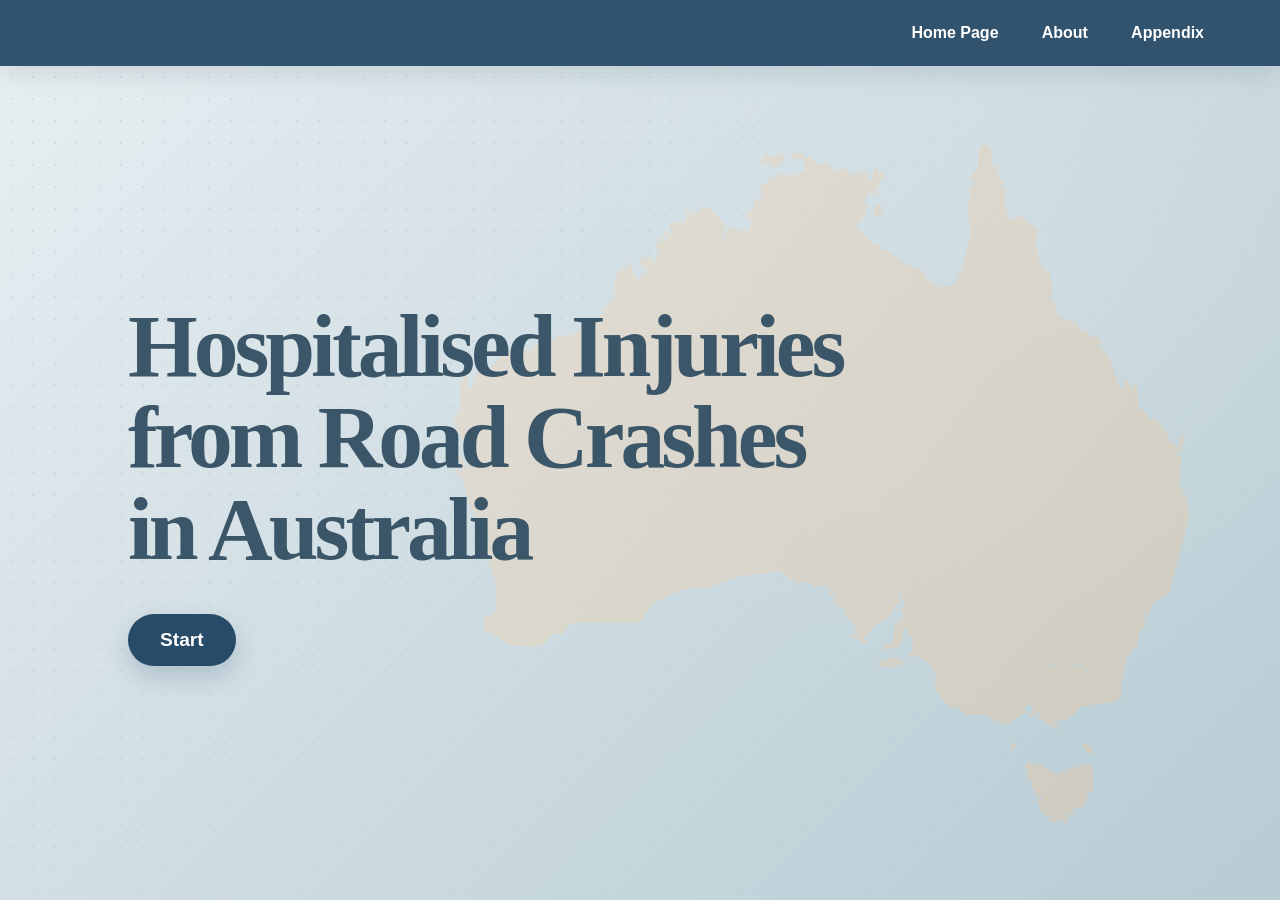
==== commit 603beed3: "landing page has now the australia background" ====
--- a/index.html
+++ b/index.html
@@ -20,11 +20,11 @@
                 <a href="about.html">About</a>
                 <a href="appendix.html">Appendix</a>
             </div>
-            <div class="title-content">
-                <div class="map-shape"></div>
-                <h1>Hospitalised Injuries<br>from Road Crashes<br>in Australia</h1>
+            <main class="title-content" aria-labelledby="landing-title">
+                <img class="map-shape" src="assets/australia-map.svg" alt="" aria-hidden="true">
+                <h1 id="landing-title">Hospitalised Injuries<br>from Road Crashes<br>in Australia</h1>
                 <button class="btn" id="btn-start" type="button">Start</button>
-            </div>
+            </main>
         </div>
 
         <!-- ================= SLIDE 2 ================= -->
@@ -34,20 +34,20 @@
                 <a href="about.html">About</a>
                 <a href="appendix.html">Appendix</a>
             </div>
-            <div class="split-content">
+            <main class="split-content" aria-labelledby="background-title">
                 <div class="image-side">
                     <img src="https://images.unsplash.com/photo-1584982751601-97dcc096659c?ixlib=rb-4.0.3&auto=format&fit=crop&w=800&q=80"
                         alt="Stethoscope on medical papers">
                 </div>
                 <div class="text-side">
-                    <h2>Background</h2>
+                    <h2 id="background-title">Background</h2>
                     <p>We often count the number of crashes, but we don't analyse the human cost by looking at
                         fatalities. We see that vulnerable road users, pedestrians, cyclists and older people often
                         suffer much more severe traumas, requiring longer hospital stays despite having lower raw crash
                         numbers.</p>
                     <a href="Q1.html" class="btn" id="btn-explore">Start exploring</a>
                 </div>
-            </div>
+            </main>
         </div>
 
     </div>
--- a/css/styles.css
+++ b/css/styles.css
@@ -57,7 +57,6 @@
 }
 
 /* --- SLIDE 1: TITLE PAGE --- */
-#slide-1,
 .slide:nth-child(1) {
     background-color: #b8ccd4;
 }
@@ -83,17 +82,14 @@
     max-width: 70%;
 }
 
-/* The beige blob (Placeholder for map) */
+/* Decorative Australia map on the landing page */
 .map-shape {
     position: absolute;
     right: 5vw;
     top: 50%;
     transform: translateY(-50%);
-    /* Scales with screen */
     width: 45vw;
-    height: 45vw;
-    background-color: #eaddcc;
-    border-radius: 40% 60% 70% 30% / 40% 50% 60% 50%;
+    height: auto;
     z-index: -1;
     opacity: 0.8;
 }
@@ -171,6 +167,7 @@
 .btn:active {
     transform: scale(0.95);
 }
+
 #slide-chart {
     background-color: #b8ccd4;
 }
@@ -181,7 +178,7 @@
     flex-direction: column;
     padding: 2.5vh 6vw 4vh 6vw;
     box-sizing: border-box;
-    overflow: hidden;
+    overflow: visible;
 }
 
 .chart-header {
@@ -330,18 +327,25 @@
     border-radius: 8px;
     font-size: 13px;
     line-height: 1.5;
-    box-shadow: 0 6px 15px #00000000;
+    box-shadow: 0 6px 15px rgba(0, 0, 0, 0.18);
     opacity: 0;
     transition: opacity 0.15s ease;
     z-index: 100;
 }
 
-.line-path {
-    fill: none;
+.lollipop-stem {
     stroke: #0b3b8b;
-    stroke-width: 3;
+    stroke-width: 4;
     stroke-linecap: round;
-    stroke-linejoin: round;
+    transition: stroke 140ms ease;
+}
+
+.lollipop-stem.is-below-average {
+    stroke: #b39b81;
+}
+
+.lollipop-stem.is-active {
+    stroke: #1689be;
 }
 
 .line-point {
@@ -363,6 +367,10 @@
     fill: #b39b81;
 }
 
+.line-point.is-below-average:not(.is-active):not(.is-peak) {
+    fill: #b39b81;
+}
+
 .chart-focus-line {
     stroke: #789db0;
     stroke-dasharray: 4 5;
@@ -382,8 +390,11 @@
 }
 
 .legend-item {
+    display: inline-flex;
+    align-items: center;
     cursor: pointer;
     transition: opacity 160ms ease;
+    gap: 8px;
 }
 
 .legend-item:focus-visible .legend-label {
@@ -665,12 +676,6 @@
     font-weight: 600;
 }
 
-.legend-item {
-    display: inline-flex;
-    align-items: center;
-    gap: 8px;
-}
-
 .legend-swatch {
     width: 14px;
     height: 14px;
@@ -724,14 +729,109 @@
         width: min(100%, 430px);
     }
 
-    #butterfly-chart-container {
-        height: 470px;
-        min-height: 360px;
-        padding: 8px;
-    }
-
     .butterfly-axis text {
         font-size: 10px;
+    }
+}
+
+@media (max-width: 700px) {
+    body.q3-page .chart-page-content {
+        padding: 12px 10px 24px;
+        overflow: visible;
+    }
+
+    body.q3-page .chart-header {
+        align-items: flex-start;
+        gap: 10px;
+        margin-bottom: 10px;
+    }
+
+    body.q3-page .chart-header h2 {
+        font-size: 1.25rem;
+        line-height: 1.18;
+    }
+
+    body.q3-page .metric-controls {
+        width: 100%;
+        display: grid;
+        grid-template-columns: repeat(3, minmax(0, 1fr));
+        gap: 2px;
+        box-sizing: border-box;
+        padding-left: 4px;
+        transform: translateX(-10px);
+    }
+
+    body.q3-page .metric-btn {
+        width: 100%;
+        min-width: 0;
+        box-sizing: border-box;
+        padding: 9px 4px;
+        font-size: 0.72rem;
+        line-height: 1.15;
+    }
+
+    body.q3-page #bar-chart-container {
+        height: 430px;
+        min-height: 430px;
+        padding: 8px;
+        overflow: hidden;
+    }
+
+    body.q3-page #bar-chart-container .axis text {
+        font-size: 9px;
+    }
+
+    body.q3-page .table-card {
+        margin-top: 12px;
+        padding: 10px;
+    }
+
+    body.q3-page .table-title {
+        font-size: 1rem;
+        margin-bottom: 8px;
+    }
+
+    body.q3-page .data-table {
+        width: 100%;
+        min-width: 0;
+        table-layout: fixed;
+        font-size: 9px;
+    }
+
+    body.q3-page .data-table th,
+    body.q3-page .data-table td {
+        padding: 6px 3px;
+        overflow-wrap: anywhere;
+        white-space: normal;
+    }
+
+    body.q3-page .data-table th:nth-child(1) {
+        width: 36%;
+    }
+
+    body.q3-page .data-table th:nth-child(2) {
+        width: 22%;
+    }
+
+    body.q3-page .data-table th:nth-child(3) {
+        width: 18%;
+    }
+
+    body.q3-page .data-table th:nth-child(4) {
+        width: 24%;
+    }
+
+    body.q3-page .table-card {
+        overflow-x: hidden;
+    }
+
+    body.q3-page .chart-source {
+        font-size: 14px;
+        line-height: 1.5;
+    }
+
+    body.q3-page .data-download {
+        font-size: 12px;
     }
 }
 
@@ -740,6 +840,11 @@
     min-height: 100vh;
     overflow-y: auto;
     overflow-x: hidden;
+}
+
+body:has(#slide-chart) {
+    background-image: none;
+    background-color: #e2ebf0;
 }
 
 body:has(#slide-chart) .presentation-container,
@@ -816,13 +921,21 @@
     height: 540px;
     flex-grow: 0;
     display: flex;
-    align-items: center;
-    justify-content: center;
+    flex-direction: column;
+    align-items: stretch;
+    justify-content: flex-start;
 }
 
 #heatmap-container svg {
     width: 100%;
-    height: 100%;
+    flex: 1 1 0;
+    min-height: 0;
+}
+
+#heatmap-container .q4-back-button {
+    align-self: flex-end;
+    flex: none;
+    margin-top: 8px;
 }
 
 .heatmap-title {
@@ -835,10 +948,19 @@
     overflow: visible;
 }
 
-.q4-page-navigation {
-    display: flex;
+.chart-source {
+    margin: 6px 0 0;
+    color: #666666;
+    font-size: 11px;
+    line-height: 1.4;
+}
+
+.page-navigation {
+    display: flex;
+    align-items: center;
     justify-content: space-between;
-    padding: 0 6vw 130px;
+    gap: 12px;
+    margin-top: 14px;
 }
 
 .heatmap-insights {
@@ -878,12 +1000,12 @@
     padding-left: 20px;
 }
 
-.heatmap-insight-card li + li {
+.heatmap-insight-card li+li {
     margin-top: 10px;
 }
 
 #heatmap-container rect {
-    stroke: #ffffff;
+    stroke: #b8ccd4;
     stroke-width: 1;
     transition: opacity 0.15s ease;
 }
@@ -899,23 +1021,20 @@
 }
 
 .floating-next-btn {
-    position: fixed;
-    right: 35px;
-    bottom: 30px;
-    z-index: 999;
+    position: static;
+    z-index: auto;
     text-decoration: none;
     display: inline-flex;
     align-items: center;
     gap: 8px;
-    background-color: #b5a796; 
+    background-color: #b5a796;
     color: #ffffff;
-    box-shadow: 0 6px 18px #00000000;
+    box-shadow: 0 6px 18px rgba(0, 0, 0, 0.18);
     transition: transform 0.2s ease, background-color 0.2s ease;
 }
 
 .floating-next-btn.previous {
-    right: auto;
-    left: 35px;
+    margin-right: auto;
 }
 
 .floating-next-btn:hover {
@@ -925,27 +1044,73 @@
 }
 
 @media (max-width: 700px) {
+    .q4-chart-page,
+    .q5-chart-page {
+        padding: 12px 12px 20px;
+    }
+
+    .q4-chart-page .chart-header h2,
+    .q5-chart-page .chart-header h2 {
+        font-size: clamp(1.4rem, 6vw, 1.8rem);
+        line-height: 1.2;
+    }
+
+    #heatmap-container {
+        height: auto;
+        min-height: 0;
+        aspect-ratio: 900 / 460;
+        padding: 8px;
+    }
+
+    .heatmap-insights {
+        gap: 12px;
+        margin-top: 12px;
+    }
+
+    .heatmap-insight-card {
+        padding: 12px;
+    }
+
+    #butterfly-chart-container {
+        height: auto;
+        min-height: 0;
+        flex-grow: 0;
+        aspect-ratio: 1000 / 540;
+        padding: 8px;
+    }
+
     .heatmap-insights {
         grid-template-columns: minmax(0, 1fr);
-        gap: 12px;
-    }
-
-    .heatmap-insight-card {
-        padding: 16px;
-    }
-
-    .floating-next-btn {
+    }
+
+    .floating-next-btn,
+    .floating-prev-btn {
         padding: 10px 18px;
         font-size: 0.95rem;
     }
 
-    .floating-next-btn.previous {
-        left: 12px;
-    }
-
-    .floating-next-btn:not(.previous) {
-        right: 12px;
-    }
+    .chart-source {
+        font-size: 14px;
+        line-height: 1.5;
+    }
+}
+
+.floating-prev-btn {
+    position: static;
+    z-index: auto;
+    text-decoration: none;
+    display: inline-flex;
+    align-items: center;
+    gap: 8px;
+    background-color: #b5a796;
+    color: #ffffff;
+    box-shadow: 0 6px 18px rgba(0, 0, 0, 0.18);
+    transition: transform 0.2s ease, background-color 0.2s ease;
+}
+
+.floating-prev-btn:hover {
+    background-color: #a99580;
+    transform: translateY(-2px);
 }
 
 .about-section {
@@ -954,10 +1119,16 @@
     min-height: 80vh;
 }
 
+.about-section,
+.about-section * {
+    box-sizing: border-box;
+}
+
 .about-header {
     display: flex;
     justify-content: space-between;
     align-items: center;
+    gap: 16px;
     margin-bottom: 25px;
     padding-bottom: 15px;
 }
@@ -993,8 +1164,8 @@
 
 .member-card {
     background-color: #ffffff;
-    border-radius: 4px; 
-    border: 2px solid #1d2f43; 
+    border-radius: 4px;
+    border: 2px solid #1d2f43;
     padding: 20px 25px;
     box-shadow: 0 4px 12px rgba(29, 47, 67, 0.08);
     display: flex;
@@ -1018,6 +1189,7 @@
 }
 
 .member-info {
+    min-width: 0;
     flex-grow: 1;
 }
 
@@ -1025,6 +1197,7 @@
     margin: 0 0 4px;
     font-size: 1.25rem;
     color: #1d2f43;
+    overflow-wrap: anywhere;
 }
 
 .member-id {
@@ -1041,12 +1214,14 @@
 }
 
 .contact-pill {
+    max-width: 100%;
     padding: 6px 12px;
     border-radius: 3px;
     text-decoration: none;
     font-size: 0.85rem;
     font-weight: 500;
     transition: background-color 0.2s ease;
+    overflow-wrap: anywhere;
 }
 
 .contact-pill.github {
@@ -1068,9 +1243,58 @@
     background-color: #dce6ec;
 }
 
+@media (max-width: 700px) {
+    body:has(.about-section) .navbar {
+        box-sizing: border-box;
+        flex-wrap: wrap;
+        gap: 12px 20px;
+        padding: 12px 16px;
+    }
+
+    .about-section {
+        min-height: auto;
+        padding: 20px 16px 28px;
+    }
+
+    .about-header {
+        align-items: flex-start;
+        flex-wrap: wrap;
+        margin-bottom: 18px;
+    }
+
+    .about-header h1 {
+        font-size: clamp(1.6rem, 7vw, 2rem);
+    }
+
+    .team-grid {
+        width: 100%;
+        gap: 14px;
+    }
+
+    .member-card {
+        gap: 14px;
+        padding: 14px;
+    }
+
+    .member-avatar {
+        width: 72px;
+        height: 72px;
+    }
+
+    .member-name {
+        font-size: 1.05rem;
+        line-height: 1.3;
+    }
+
+    .member-links {
+        gap: 8px;
+    }
+}
+
 body.landing-page {
     width: 100%;
     height: 100vh;
+    height: 100dvh;
     overflow: hidden;
     background:
         radial-gradient(circle at 82% 30%, rgba(255, 255, 255, 0.45), transparent 28rem),
@@ -1079,7 +1303,15 @@
     background-size: auto, 22px 22px, auto;
 }
 
+.landing-page *,
+.landing-page *::before,
+.landing-page *::after {
+    box-sizing: border-box;
+}
+
 .landing-page .presentation-container {
+    width: 100%;
+    height: 100%;
     overflow: hidden;
     isolation: isolate;
 }
@@ -1087,7 +1319,8 @@
 .landing-page .slide {
     position: absolute;
     inset: 0;
-    overflow: auto;
+    overflow-x: hidden;
+    overflow-y: auto;
 }
 
 .landing-page .slide.active {
@@ -1135,32 +1368,10 @@
 }
 
 .landing-page .map-shape {
-    right: 7vw;
-    width: min(45vw, 680px);
-    height: min(45vw, 680px);
-    background:
-        radial-gradient(circle at 35% 30%, rgba(255, 255, 255, 0.72), transparent 48%),
-        linear-gradient(145deg, #eaddcc, #d8c6b0);
-    border: 1px solid rgba(255, 255, 255, 0.55);
-    box-shadow: 0 30px 80px rgba(54, 76, 91, 0.14);
-    opacity: 0.88;
-}
-
-.landing-page .map-shape::before,
-.landing-page .map-shape::after {
-    position: absolute;
-    inset: 12%;
-    border: 1px solid rgba(92, 113, 123, 0.2);
-    border-radius: inherit;
-    content: "";
-}
-
-.landing-page .map-shape::before {
-    transform: rotate(24deg) scale(0.94);
-}
-
-.landing-page .map-shape::after {
-    transform: rotate(-18deg) scale(0.82);
+    right: -5vw;
+    width: min(72vw, 1050px);
+    height: auto;
+    opacity: 0.62;
 }
 
 .landing-page .btn {
@@ -1179,6 +1390,7 @@
 
 .landing-page .split-content {
     width: min(1440px, 100%);
+    min-width: 0;
     margin: 0 auto;
     padding: clamp(28px, 5vw, 72px);
     gap: clamp(28px, 5vw, 72px);
@@ -1189,6 +1401,7 @@
 }
 
 .landing-page .image-side img {
+    display: block;
     height: min(64vh, 680px);
     min-height: 360px;
     border: 8px solid rgba(255, 255, 255, 0.56);
@@ -1246,8 +1459,8 @@
 
 @keyframes page-enter-from-right {
     from {
-        opacity: 0.72;
-        transform: translateX(6vw);
+        opacity: 0.65;
+        transform: translateX(100%);
     }
 
     to {
@@ -1258,8 +1471,8 @@
 
 @keyframes page-enter-from-left {
     from {
-        opacity: 0.72;
-        transform: translateX(-6vw);
+        opacity: 0.65;
+        transform: translateX(-100%);
     }
 
     to {
@@ -1270,39 +1483,35 @@
 
 @keyframes page-exit-to-left {
     to {
-        opacity: 0.72;
-        transform: translateX(-6vw);
+        opacity: 0.65;
+        transform: translateX(-100%);
     }
 }
 
 @keyframes page-exit-to-right {
     to {
-        opacity: 0.72;
-        transform: translateX(6vw);
+        opacity: 0.65;
+        transform: translateX(100%);
     }
 }
 
 html.page-enter-from-right body {
-    animation: page-enter-from-right 420ms cubic-bezier(0.22, 1, 0.36, 1) both;
+    animation: page-enter-from-right 500ms cubic-bezier(0.22, 1, 0.36, 1) both;
 }
 
 html.page-enter-from-left body {
-    animation: page-enter-from-left 420ms cubic-bezier(0.22, 1, 0.36, 1) both;
+    animation: page-enter-from-left 500ms cubic-bezier(0.22, 1, 0.36, 1) both;
 }
 
 html.page-exit-to-left body {
-    animation: page-exit-to-left 360ms cubic-bezier(0.55, 0, 0.8, 0.45) both;
+    animation: page-exit-to-left 500ms cubic-bezier(0.55, 0, 0.8, 0.45) both;
 }
 
 html.page-exit-to-right body {
-    animation: page-exit-to-right 360ms cubic-bezier(0.55, 0, 0.8, 0.45) both;
+    animation: page-exit-to-right 500ms cubic-bezier(0.55, 0, 0.8, 0.45) both;
 }
 
 @media (max-width: 760px) {
-    body.landing-page {
-        height: 100dvh;
-    }
-
     .landing-page .navbar {
         justify-content: center;
         gap: 4px;
@@ -1320,14 +1529,16 @@
 
     .landing-page .title-content h1 {
         max-width: 100%;
-        font-size: clamp(3rem, 12vw, 5.4rem);
+        font-size: clamp(2.5rem, 11vw, 4.2rem);
+        line-height: 1;
+        margin-bottom: 24px;
     }
 
     .landing-page .map-shape {
         top: 68%;
-        right: -12vw;
+        right: 0;
         width: min(82vw, 440px);
-        height: min(82vw, 440px);
+        height: auto;
         opacity: 0.55;
     }
 
@@ -1335,29 +1546,101 @@
         flex-direction: column;
         align-items: stretch;
         justify-content: flex-start;
-        gap: 20px;
-        padding: 24px 7vw 40px;
+        gap: 16px;
+        padding: 20px 7vw;
     }
 
     .landing-page .image-side {
+        flex: 0 0 auto;
         max-width: 100%;
     }
 
     .landing-page .image-side img {
-        height: 30vh;
-        min-height: 220px;
+        height: clamp(132px, 26vh, 220px);
+        min-height: 0;
         border-width: 5px;
         border-radius: 16px;
     }
 
     .landing-page .text-side {
+        flex: 0 0 auto;
         max-width: none;
-        padding: 24px;
+        padding: clamp(16px, 5vw, 24px);
         border-radius: 16px;
     }
+
+    .landing-page .text-side h2 {
+        font-size: clamp(1.8rem, 8vw, 2.2rem);
+        margin-bottom: 12px;
+    }
+
+    .landing-page .text-side p {
+        line-height: 1.5;
+        margin-bottom: 16px;
+    }
+}
+
+@media (max-height: 700px) and (min-width: 761px) {
+    .landing-page .split-content {
+        gap: clamp(20px, 4vw, 56px);
+        padding: clamp(16px, 4vh, 32px) clamp(24px, 4vw, 56px);
+    }
+
+    .landing-page .image-side img {
+        height: min(52vh, 460px);
+        min-height: 0;
+    }
+
+    .landing-page .text-side {
+        padding: clamp(20px, 3vh, 32px);
+    }
+
+    .landing-page .text-side p {
+        line-height: 1.5;
+        margin-bottom: 18px;
+    }
+}
+
+/* Windows High Contrast Mode: SVG fills are stripped by the
+   user agent; force high-contrast tokens so shapes remain
+   visible and focusable. */
+@media (forced-colors: active) {
+
+    .q2-map-state,
+    #heatmap-container rect,
+    .line-point,
+    .butterfly-bar {
+        fill: CanvasText;
+        stroke: CanvasText;
+    }
+
+    .lollipop-stem,
+    .butterfly-zero-line,
+    .butterfly-axis path,
+    .axis path,
+    .axis line {
+        stroke: CanvasText;
+    }
+
+    .chart-card,
+    .q2-map-controls {
+        border: 1px solid CanvasText;
+    }
 }
 
 @media (prefers-reduced-motion: reduce) {
+    body {
+        animation: none !important;
+    }
+
+    .lollipop-stem,
+    .line-point,
+    .butterfly-bar,
+    .q2-map-state,
+    #heatmap-container rect {
+        transition: none !important;
+    }
+
     .landing-page .slide-enter-from-right,
     .landing-page .slide-exit-to-left {
         animation-duration: 1ms;
@@ -1367,4 +1650,267 @@
     .landing-page .navbar a {
         transition-duration: 1ms;
     }
+}
+
+.q2-chart-page {
+    overflow: visible;
+}
+
+.q2-chart-page .chart-header {
+    flex-direction: column;
+    align-items: stretch;
+}
+
+.q2-chart-page .chart-controls {
+    display: grid;
+    grid-template-columns: minmax(260px, 1fr) minmax(340px, 1.4fr);
+    align-items: end;
+    gap: 20px;
+}
+
+.q2-road-user-control {
+    display: flex;
+    min-width: 260px;
+    flex-direction: column;
+    gap: 6px;
+    color: #3b5668;
+    font-size: 0.9rem;
+    font-weight: 600;
+}
+
+.q2-road-user-control select {
+    max-width: 340px;
+    min-height: 40px;
+    padding: 8px 34px 8px 12px;
+    border: 1px solid #9aadb7;
+    border-radius: 8px;
+    background: #ffffff;
+    color: #284b68;
+    font: inherit;
+}
+
+.q2-road-user-control select:focus-visible {
+    outline: 3px solid #1689be;
+    outline-offset: 2px;
+}
+
+#heatmap-container rect:focus-visible,
+.butterfly-bar:focus-visible {
+    outline: none;
+    stroke: #17364b;
+    stroke-width: 3px;
+}
+
+.metric-btn:focus-visible,
+.btn:focus-visible {
+    outline: 3px solid #284b68;
+    outline-offset: 3px;
+}
+
+#australia-map-container {
+    display: flex;
+    height: min(590px, 63vh);
+    min-height: 360px;
+    flex-grow: 1;
+    align-items: center;
+    justify-content: center;
+    padding: 12px;
+}
+
+#australia-map-container .q2-map-svg {
+    width: 100%;
+    height: 100%;
+    touch-action: none;
+}
+
+.q2-map-controls {
+    position: absolute;
+    top: 16px;
+    right: 16px;
+    z-index: 1;
+    display: flex;
+    align-items: center;
+    gap: 6px;
+    padding: 6px;
+    border: 1px solid #d5e0e6;
+    border-radius: 9px;
+    background: #ffffff;
+    box-shadow: 0 2px 8px rgba(40, 75, 104, 0.12);
+}
+
+.q2-map-controls button {
+    min-width: 36px;
+    min-height: 36px;
+    padding: 6px 10px;
+    border: 1px solid #9aadb7;
+    border-radius: 6px;
+    background: #ffffff;
+    color: #284b68;
+    font: inherit;
+    font-weight: 700;
+    cursor: pointer;
+}
+
+.q2-map-controls button:disabled {
+    color: #82939d;
+    cursor: not-allowed;
+    opacity: 0.6;
+}
+
+.q2-map-controls button:focus-visible {
+    outline: 3px solid #1689be;
+    outline-offset: 2px;
+}
+
+#q2-map-zoom-level {
+    min-width: 46px;
+    color: #284b68;
+    font-size: 0.85rem;
+    font-variant-numeric: tabular-nums;
+    text-align: center;
+}
+
+.q2-map-zoom-hint {
+    position: absolute;
+    top: 16px;
+    left: 16px;
+    margin: 0;
+    padding: 5px 8px;
+    border-radius: 6px;
+    background: rgba(255, 255, 255, 0.9);
+    color: #526a78;
+    font-size: 0.8rem;
+    pointer-events: none;
+}
+
+.q2-map-state {
+    cursor: help;
+    stroke: #b8ccd4;
+    stroke-width: 1.4px;
+    vector-effect: non-scaling-stroke;
+}
+
+.q2-map-state:focus-visible {
+    outline: none;
+    stroke: #17364b;
+    stroke-width: 3px;
+}
+
+.q2-map-label {
+    fill: #17364b;
+    font-size: 11px;
+    font-weight: 700;
+    paint-order: stroke;
+    stroke: rgba(255, 255, 255, 0.85);
+    stroke-width: 3px;
+    stroke-linejoin: round;
+    pointer-events: none;
+    user-select: none;
+}
+
+.heatmap-cell-label {
+    fill: #17364b;
+    font-size: 11px;
+    font-weight: 600;
+    paint-order: stroke;
+    stroke: rgba(255, 255, 255, 0.7);
+    stroke-width: 2.5px;
+    stroke-linejoin: round;
+    pointer-events: none;
+}
+
+.butterfly-bar-label {
+    fill: #17364b;
+    font-size: 10px;
+    font-weight: 700;
+    paint-order: stroke;
+    stroke: rgba(255, 255, 255, 0.85);
+    stroke-width: 2px;
+    stroke-linejoin: round;
+    pointer-events: none;
+}
+
+.q2-map-legend text {
+    fill: #3b5668;
+    font-size: 13px;
+    font-weight: 600;
+}
+
+@media (max-width: 700px) {
+    .q2-chart-page .chart-header {
+        align-items: flex-start;
+    }
+
+    .q2-chart-page .chart-controls {
+        display: flex;
+        width: 100%;
+        justify-content: flex-start;
+        gap: 10px 18px;
+    }
+
+    .q2-road-user-control {
+        width: 100%;
+        min-width: 0;
+    }
+
+    .q2-road-user-control select {
+        width: 100%;
+        max-width: none;
+    }
+
+    .q2-chart-page .year-control {
+        width: 100%;
+    }
+
+    #australia-map-container {
+        height: 470px;
+        min-height: 340px;
+        padding: 6px;
+    }
+
+    .q2-map-legend text {
+        font-size: 28px;
+    }
+
+    .q2-map-controls {
+        top: 54px;
+        right: 12px;
+        gap: 4px;
+        padding: 4px;
+    }
+
+    .q2-map-controls button {
+        min-width: 36px;
+        min-height: 36px;
+        padding: 4px 6px;
+        font-size: 0.85rem;
+    }
+
+    #q2-map-zoom-level {
+        min-width: 40px;
+        font-size: 0.8rem;
+    }
+}
+
+.data-download {
+    display: inline-block;
+    margin-top: 6px;
+    padding: 6px 12px;
+    border: 1px solid #284b68;
+    border-radius: 6px;
+    background: rgba(255, 255, 255, 0.8);
+    color: #284b68;
+    font-size: 12px;
+    font-weight: 600;
+    text-decoration: none;
+}
+
+.data-download:hover {
+    background: #284b68;
+    color: #ffffff;
+}
+
+.data-download:focus-visible {
+    outline: 3px solid #1689be;
+    outline-offset: 2px;
 }
